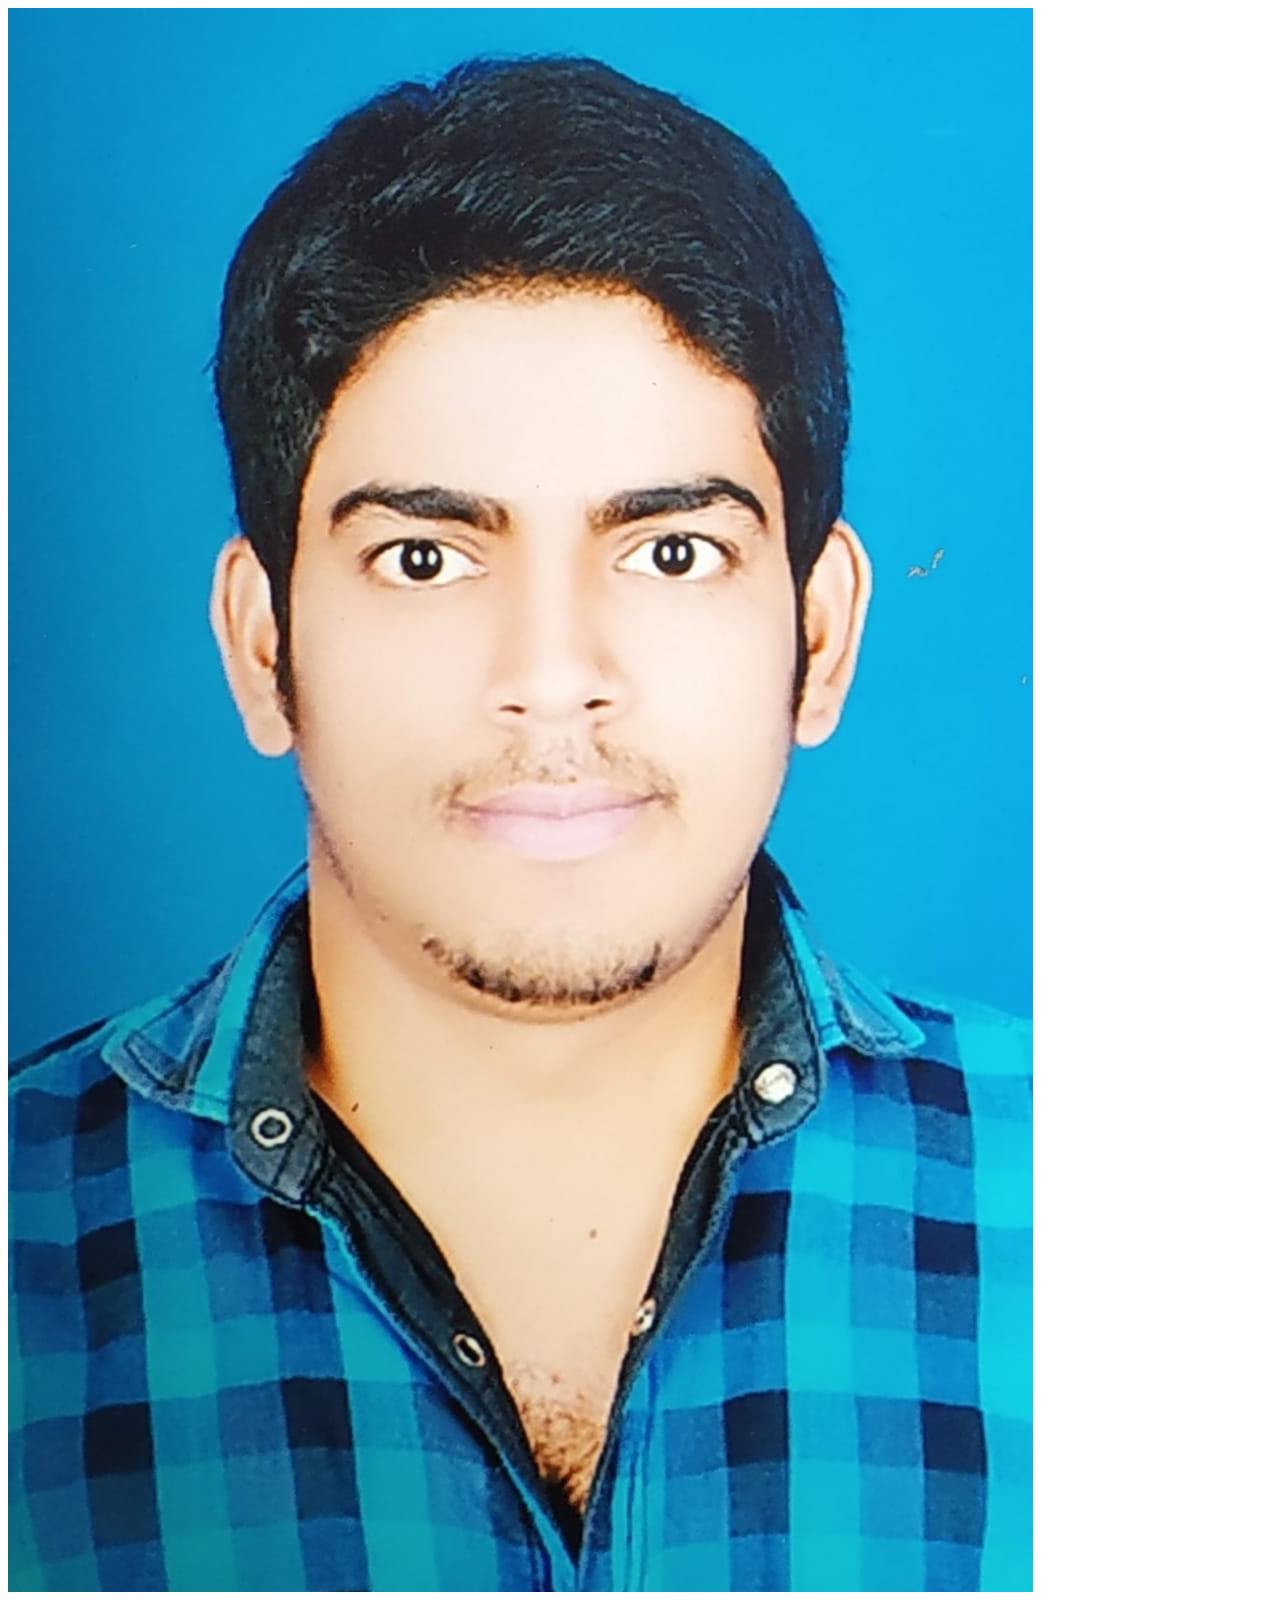
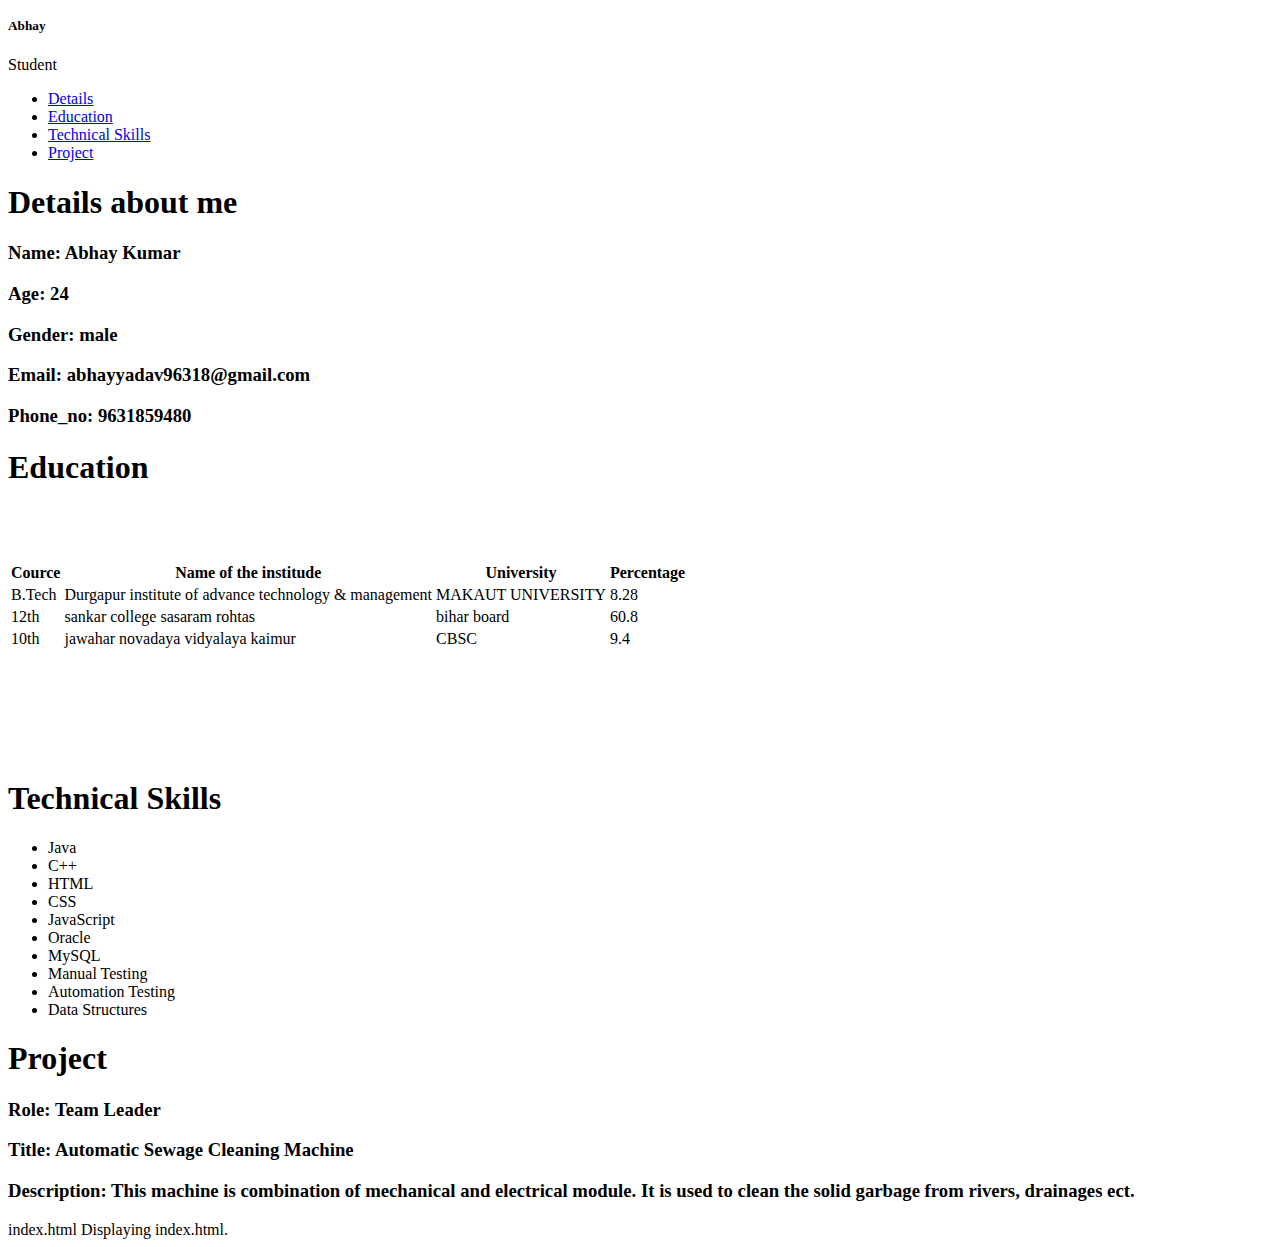
==== index.html @ e6e85b70 "Add files via upload" ====
<!DOCTYPE html>
<html lang="en">
<head>
    <meta charset="UTF-8">
    <meta name="viewpoint" content="width=device-width, initial-scale=1.0">
       <title>Document</title>
       <link rel="stylesheet" href="sty.css">
       
</head>
<body>
    <header>
       <div class="user">
       <img src="photo.jpg">
       <h5 class="nm">Abhay </h5>
       <p class="jb">Student</p>
       </div>
       <nav class="nv">
          <ul>
             <li><a href="#Details">Details</a></li>
             <li><a href="#Education">Education</a></li>
             <li><a href="#Technical Skills">Technical Skills</a></li>
             <li><a href="#Project">Project</a></li>
          </ul>
       </nav>
    </header>
    <section class="Details" id="Details">
        <h1 class="heading"><span>Details about me</span></h1>
        <div class="Row">
        <div class="det">
             <h3><span>Name: </span>Abhay Kumar</h3>
             <h3><span>Age: </span>24</h3>
             <h3><span>Gender: </span>male</h3>
             <h3><span>Email: </span>abhayyadav96318@gmail.com</h3>
             <h3><span>Phone_no: </span>9631859480</h3>    
        </div>
    </div>
    </section>
<section class="Education" id="Education">
    <h1 class="title"><span>Education</span></h1><br><br><br>
    <table>
        <tr>
            <th>Cource</th>
            <th>Name of the institude</th>
            <th>University</th>
            <th>Percentage</th>
        </tr>
        <tr>
            <td>B.Tech</td>
            <td>Durgapur institute of advance technology & management</td>
            <td>MAKAUT UNIVERSITY</td>
            <td>8.28</td>
        </tr>
        <tr>
            <td>12th</td>
            <td>sankar college sasaram rohtas</td>
            <td>bihar board</td>
            <td>60.8</td>
        </tr>
        <tr>
            <td>10th</td>
            <td>jawahar novadaya vidyalaya kaimur </td>
            <td>CBSC</td>
            <td>9.4</td>
        </tr>
    </table>
</section>
<br><br><br><br><br><br>
<section class="Technical Skills" id="Technical Skills">
    <h1 class="head"><span>Technical Skills</span></h1>
    <div>
    <ul id="lis">
        <li>Java</li>
        <li>C++</li>
        <li>HTML</li>
        <li>CSS</li>
        <li>JavaScript</li>
        <li>Oracle</li>
        <li>MySQL</li>
        <li>Manual Testing</li>
        <li>Automation Testing</li>
        <li>Data Structures</li>
    </ul>
</div>
</section>
<section class="Project" id="Project">
    <h1 class="heading"><span>Project</span></h1>
    <div class="Row">
        <div class="det">
    <h3><span>Role: </span>Team Leader</h3>
    <h3><span>Title: </span>Automatic Sewage Cleaning Machine</h3>
    <h3><span>Description: </span>This machine is combination of mechanical and electrical module.
                                   It is used to clean the solid garbage from rivers, drainages ect. </h3>
            </div>
</div>
</section>
</body>
</html>
index.html
Displaying index.html.
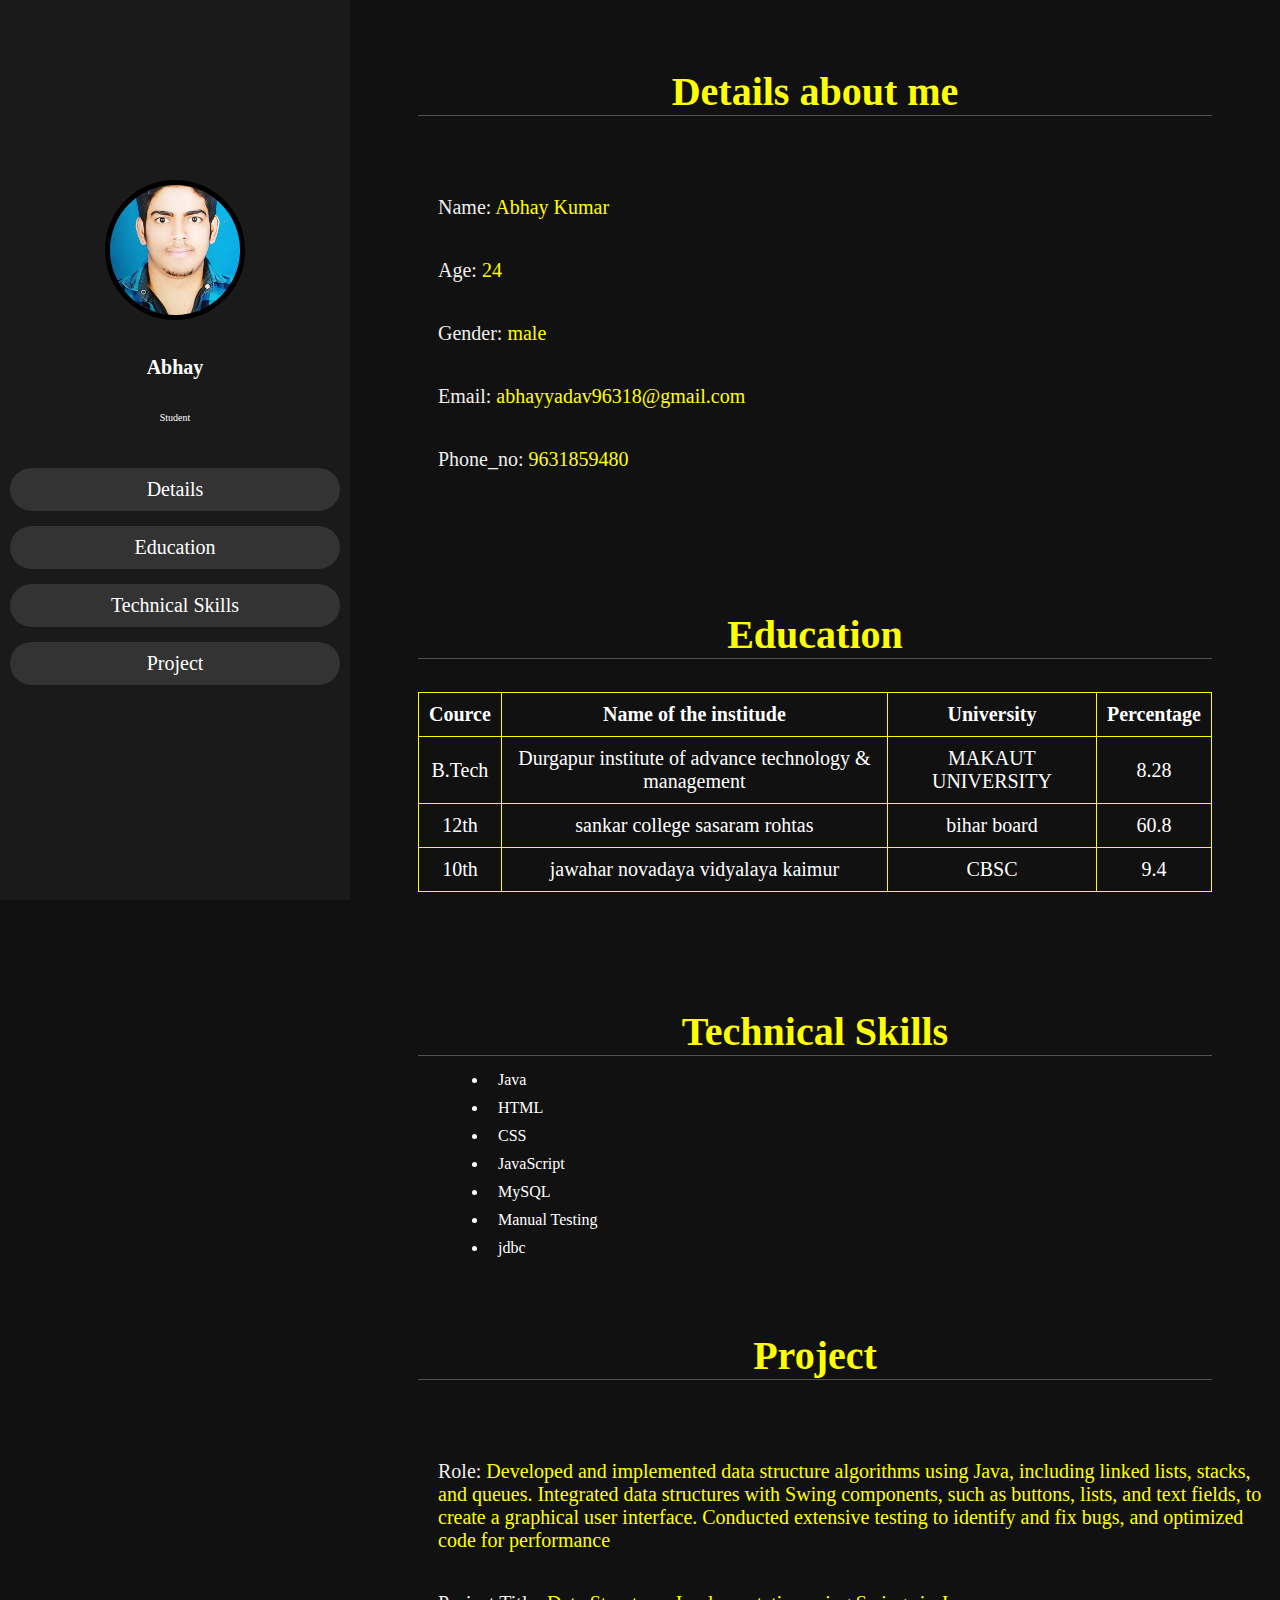
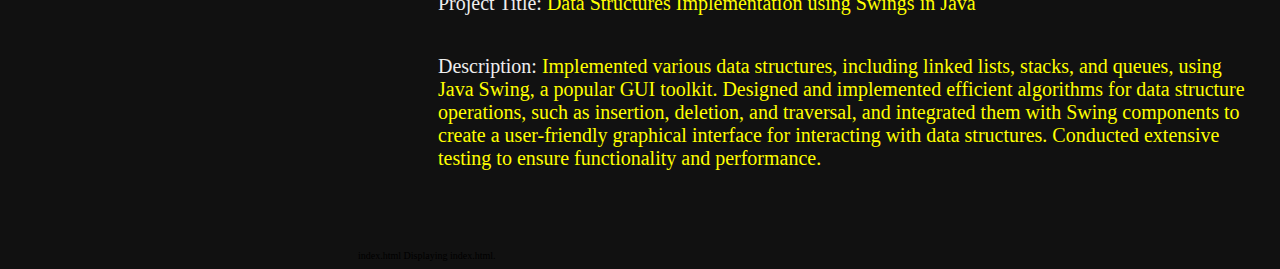
==== commit 5533d7e6: "Add files via upload" ====
--- a/index.html
+++ b/index.html
@@ -72,15 +72,12 @@
     <div>
     <ul id="lis">
         <li>Java</li>
-        <li>C++</li>
         <li>HTML</li>
         <li>CSS</li>
         <li>JavaScript</li>
-        <li>Oracle</li>
         <li>MySQL</li>
         <li>Manual Testing</li>
-        <li>Automation Testing</li>
-        <li>Data Structures</li>
+        <li>jdbc</li>
     </ul>
 </div>
 </section>
@@ -88,10 +85,20 @@
     <h1 class="heading"><span>Project</span></h1>
     <div class="Row">
         <div class="det">
-    <h3><span>Role: </span>Team Leader</h3>
-    <h3><span>Title: </span>Automatic Sewage Cleaning Machine</h3>
-    <h3><span>Description: </span>This machine is combination of mechanical and electrical module.
-                                   It is used to clean the solid garbage from rivers, drainages ect. </h3>
+    <h3><span>Role: </span>Developed and implemented data structure algorithms using Java, including linked 
+        lists, stacks, and queues. Integrated data structures with Swing components, such as 
+        buttons, lists, and text fields, to create a graphical user interface. Conducted extensive 
+        testing to identify and fix bugs, and optimized code for performance</h3>
+    <h3><span>Project Title: </span>Data Structures Implementation using Swings 
+        in Java</h3>
+    <h3><span>Description: </span>Implemented various data structures, including linked lists, stacks, 
+        and queues, using Java Swing, a popular GUI toolkit. Designed and 
+        implemented efficient algorithms for data structure operations, such 
+        as insertion, deletion, and traversal, and integrated them with Swing 
+        components to create a user-friendly graphical interface for 
+        interacting with data structures. Conducted extensive testing to 
+        ensure functionality and performance.
+         </h3>
             </div>
 </div>
 </section>
--- a/sty.css
+++ b/sty.css
@@ -0,0 +1,207 @@
+
+index.html
+HTML
+
+sty.css
+Style Sheet
+Class comments
+
+*{
+    padding: 0;
+    margin: 0;
+    outline: none;
+    border: none;
+    box-sizing: border-box;
+}
+
+html{
+    font-size: 62.5%;
+    overflow-x: hidden;
+}
+body{
+    background-color: #111;
+    overflow: hidden;
+    padding-left: 35rem;
+}
+
+.heading{
+    text-align: center;
+    margin: 0 6rem;
+    font-size: 4rem;
+    padding-top: 6rem;
+    border-bottom: .1rem solid #fff4;
+    color: #fff;
+}
+
+.heading span{
+    color: yellow;
+}
+
+.title{
+    text-align: center;
+    margin: 0 6rem;
+    font-size: 4rem;
+    padding-top: 6rem;
+    border-bottom: .1rem solid #fff4;
+    color: #fff;
+}
+
+.title span{
+    color: yellow;
+}
+
+.head{
+    text-align: center;
+    margin: 0 6rem;
+    font-size: 4rem;
+    padding-top: 5rem;
+    border-bottom: .1rem solid #fff4;
+    color: #fff;
+}
+.head span{
+    color: yellow;
+}
+.pro{
+    text-align: center;
+    margin: 0 6rem;
+    font-size: 4rem;
+    padding-top: 5rem;
+    border-bottom: .1rem solid #fff4;
+    color: #fff;
+}
+.pro span{
+    color: yellow;
+}
+header{
+    position:fixed;
+    top: 0;
+    left: 0;
+    z-index: 1000;
+    height: 100%;
+    width: 35rem;
+    background:#1a1a1a;
+    display: flex;
+    align-items: center;
+    justify-content: center;
+    flex-flow: column;
+    text-align: center;
+}
+
+header .user img{
+    height: 13rem;
+    width: 13rem;
+    border-radius: 50%;
+    object-fit: cover;
+    border: .5rem solid;
+}
+
+header .user .nm{
+    font-size:2rem;
+    color: #fff;
+}
+
+header .user .jb{
+    font-size:1rem;
+    color: #fff;
+}
+
+header .nv{
+    width: 100%;
+}
+header .nv ul{
+    list-style: none;
+    padding: 1rem ;
+}
+
+header .nv ul li a{
+    display: block;
+    padding: 1rem;
+    margin: 1.5rem 0;
+    background: #333;
+    color: #fff;
+    font-size: 2rem;
+    border-radius: 5rem;
+    text-decoration: none;  
+}
+header .nv ul li a:hover{
+    background-color:yellowgreen;
+}
+
+.Details .Row{
+    display: flex;
+    align-items: center;
+    justify-content: center;
+    flex-wrap: wrap;
+    padding: 3rem 0;
+}
+
+.Details .Row .det{
+    flex: 1 1 48rem;
+    padding: 2rem 1rem;
+    padding-left: 8rem;
+}
+
+.Details .Row .det h3{
+    font-size: 2rem;
+    color: yellow;
+    padding: 1rem 0;
+    font-weight: normal;
+}
+
+.Details .Row .det h3 span{
+    color: #eee;
+    padding: 0. 5rem;
+}
+table,th,td{
+    border: 1px solid yellow;
+    border-collapse: collapse;
+}
+td{
+    color: white;
+    padding: 1rem;
+}
+th{
+    color: white;
+    padding: 1rem;
+}
+table{
+    text-align: center;
+    margin: 0 6rem;
+    font-size: 2rem;
+    padding: 1rem;
+    border-bottom: .1rem solid #fff4;
+    color: #fff;
+}
+#lis li{
+    margin: 0 9rem;
+    color: white;
+    font-size: medium;
+    padding: .5rem 1rem;
+}
+.Project .Row{
+    display: flex;
+    align-items: center;
+    justify-content: center;
+    flex-wrap: wrap;
+    padding: 3rem 0;
+}
+
+.Project .Row .det{
+    flex: 1 1 48rem;
+    padding: 2rem 1rem;
+    padding-left: 8rem;
+}
+
+.Project .Row .det h3{
+    font-size: 2rem;
+    color: yellow;
+    padding: 1rem 0;
+    font-weight: normal;
+}
+
+.Project .Row .det h3 span{
+    color: #eee;
+    padding: 0. 5rem;
+}
+sty.css
+Displaying sty.css